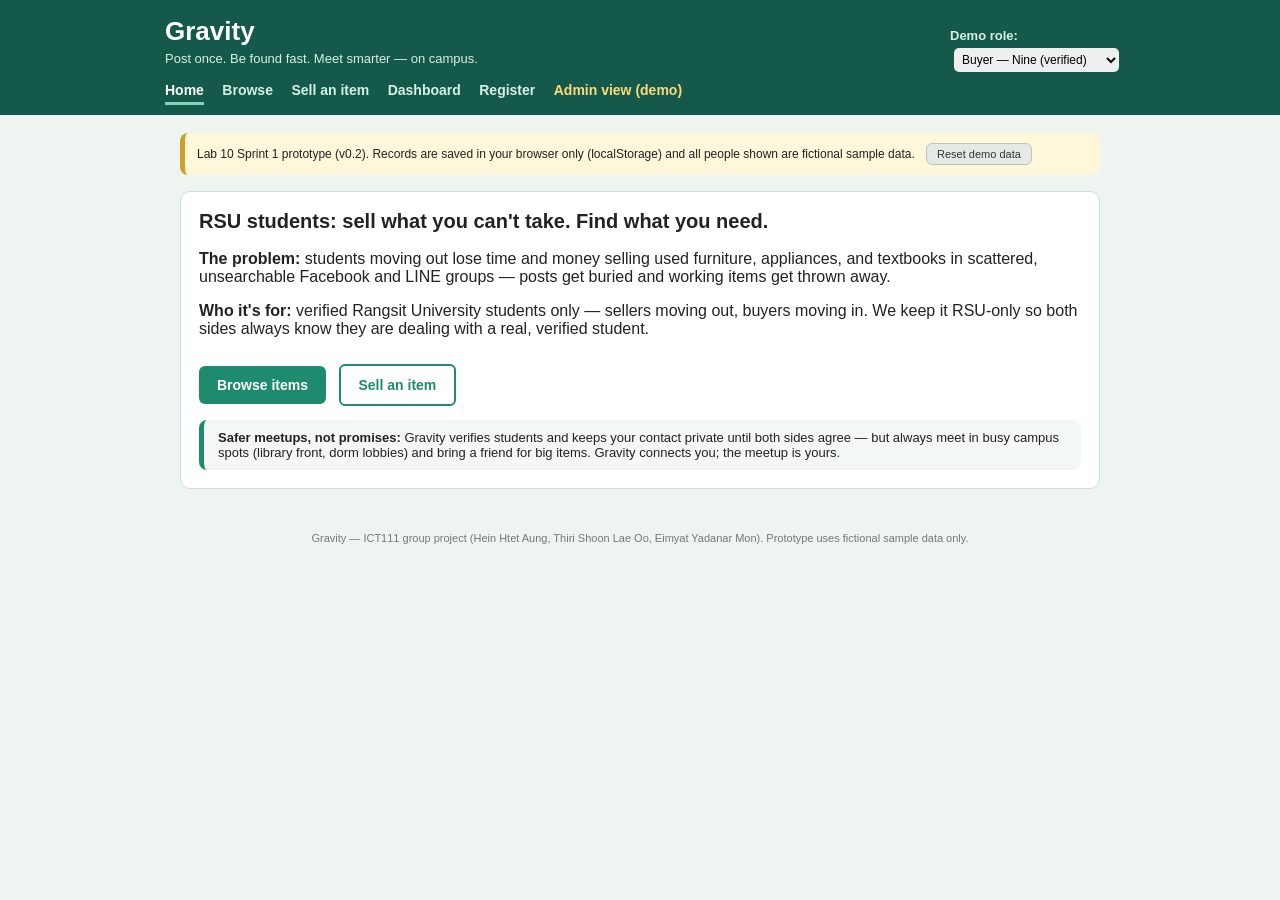
==== prototype/index.html @ 451369dd "Add files via upload" ====
<!DOCTYPE html>
<html lang="en">
<head>
<meta charset="UTF-8">
<meta name="viewport" content="width=device-width, initial-scale=1.0">
<title>Gravity — RSU Student Secondhand Marketplace (Sprint 1)</title>
<link rel="stylesheet" href="style.css">
</head>
<body>

<header class="topbar">
  <div class="topbar-inner">
    <div>
      <h1>Gravity</h1>
      <p>Post once. Be found fast. Meet smarter — on campus.</p>
    </div>
    <div class="rolebox">
      <label for="role-select">Demo role:</label>
      <select id="role-select">
        <option value="buyer">Buyer — Nine (verified)</option>
        <option value="seller">Seller — Su Su (verified)</option>
        <option value="admin">Admin (demo)</option>
      </select>
    </div>
  </div>
  <nav class="menu" id="main-nav">
    <a href="#" data-screen="home" class="active">Home</a>
    <a href="#" data-screen="browse">Browse</a>
    <a href="#" data-screen="sell">Sell an item</a>
    <a href="#" data-screen="dashboard">Dashboard</a>
    <a href="#" data-screen="register">Register</a>
    <a href="#" data-screen="admin" id="nav-admin" class="admin-link">Admin view (demo)</a>
  </nav>
</header>

<main class="page">

<div class="note">
  Lab 10 Sprint 1 prototype (v0.2). Records are saved in your browser only (localStorage) and all people shown are fictional sample data.
  <button class="gray small-btn" id="reset-btn">Reset demo data</button>
</div>

<!-- S-01 HOMEPAGE (FR-01, FR-02) -->
<section class="screen" id="screen-home">
  <div class="box">
    <h2>RSU students: sell what you can't take. Find what you need.</h2>
    <p><b>The problem:</b> students moving out lose time and money selling used furniture, appliances, and textbooks in scattered, unsearchable Facebook and LINE groups — posts get buried and working items get thrown away.</p>
    <p><b>Who it's for:</b> verified Rangsit University students only — sellers moving out, buyers moving in. We keep it RSU-only so both sides always know they are dealing with a real, verified student.</p>
    <button class="mainbtn" data-goto="browse">Browse items</button>
    <button class="mainbtn light" data-goto="sell">Sell an item</button>
    <div class="safety">
      <b>Safer meetups, not promises:</b> Gravity verifies students and keeps your contact private until both sides agree — but always meet in busy campus spots (library front, dorm lobbies) and bring a friend for big items. Gravity connects you; the meetup is yours.
    </div>
  </div>
</section>

<!-- S-03 BROWSE (FR-05, FR-06, FR-08) -->
<section class="screen hidden" id="screen-browse">
  <div class="box">
    <h2>Browse listings</h2>
    <input type="text" id="search" placeholder="Search by item name or pickup area...">
    <div class="filter-row">
      <span class="filter-label">Category:</span>
      <span id="cat-chips"></span>
    </div>
    <div class="filter-row">
      <span class="filter-label">Price (THB):</span>
      <input type="number" id="price-min" class="price-input" placeholder="min" min="0">
      <span>–</span>
      <input type="number" id="price-max" class="price-input" placeholder="max" min="0">
      <label class="chk"><input type="checkbox" id="show-sold"> show Sold items</label>
    </div>
    <p class="small">Tip: <span class="status st-reserved">Reserved</span> means a buyer already agreed with the seller — it is <b>not final</b>, but the item is on hold. It becomes <span class="status st-available">Available</span> again if the deal falls through.</p>
    <div id="cards"></div>
    <p id="empty-msg" class="small hidden">No items match your search — try clearing the filters or check back later.</p>
  </div>
</section>

<!-- S-02 SELL / CREATE LISTING (FR-03, FR-10, FR-11) -->
<section class="screen hidden" id="screen-sell">
  <div class="box">
    <h2>Create a listing</h2>
    <p class="small">Fields with * are required. Please do not put phone numbers or social accounts in the text — buyers reach you through Gravity, and your RSU email is shared only after you both agree.</p>
    <label for="f-title">Item title *</label>
    <input type="text" id="f-title" placeholder="e.g. Wooden study desk" maxlength="60">
    <label for="f-cat">Category *</label>
    <select id="f-cat">
      <option value="">— choose —</option>
    </select>
    <label for="f-price">Price (THB) *</label>
    <input type="number" id="f-price" placeholder="e.g. 800" min="1">
    <label for="f-cond">Condition *</label>
    <select id="f-cond">
      <option value="">— choose —</option>
      <option>Like new</option>
      <option>Good</option>
      <option>Fair</option>
    </select>
    <label for="f-area">Pickup area * <span class="small">(general campus zones only — never your room number)</span></label>
    <select id="f-area">
      <option value="">— choose —</option>
      <option>Dorm A lobby</option>
      <option>Dorm B lobby</option>
      <option>Building 6</option>
      <option>ICT building</option>
      <option>Library meetup point</option>
      <option>Student union</option>
      <option>Other campus zone</option>
    </select>
    <label for="f-photo">Photo <span class="small">(demo placeholder — item only, no people or room backgrounds)</span></label>
    <select id="f-photo">
      <option value="">no photo</option>
      <option value="&#128715;">furniture photo</option>
      <option value="&#129382;">appliance photo</option>
      <option value="&#128218;">book photo</option>
      <option value="&#128241;">electronics photo</option>
      <option value="&#128087;">clothing photo</option>
      <option value="&#128230;">other item photo</option>
    </select>
    <label for="f-desc">Description <span class="small">(optional, max 300 characters)</span></label>
    <textarea id="f-desc" rows="3" maxlength="300" placeholder="Condition details, size, why you're selling..."></textarea>
    <button class="mainbtn" id="post-btn">Post listing</button>
    <p id="form-msg" class="msg hidden"></p>
  </div>
</section>

<!-- S-04 DETAIL (FR-07, FR-08, FR-15) -->
<section class="screen hidden" id="screen-detail">
  <div class="box">
    <a href="#" data-goto="browse" class="backlink">&larr; Back to listings</a>
    <div class="detail-head">
      <div class="photo-box" id="d-photo"></div>
      <div>
        <h2 id="d-title"></h2>
        <p class="price"><span id="d-price"></span> THB</p>
        <p><span id="d-status" class="status"></span></p>
        <p id="d-status-note" class="small"></p>
      </div>
    </div>
    <table class="detail-table">
      <tr><th>Category</th><td id="d-cat"></td></tr>
      <tr><th>Condition</th><td id="d-cond"></td></tr>
      <tr><th>Pickup area</th><td id="d-area"></td></tr>
      <tr><th>Posted</th><td id="d-date"></td></tr>
      <tr><th>Seller</th><td><span id="d-seller"></span> <span class="check" id="d-verified"></span></td></tr>
      <tr><th>Description</th><td id="d-desc"></td></tr>
    </table>
    <p class="small">Verification = RSU email + one-time in-person student ID check (no ID stored). <i>Verification is simulated in this demo.</i> No personal contact details are shown on this page — that is by design.</p>
    <button class="mainbtn" id="contact-btn">Request contact</button>
    <div id="contact-explainer" class="explainer hidden">
      <b>What happens next?</b>
      <ol>
        <li>The seller sees your request in their Gravity account.</li>
        <li>If they accept, <b>both of you</b> see each other's RSU email — nothing else, and nobody else sees it.</li>
        <li>You email each other to agree a time at the pickup area. Meet in busy campus spots.</li>
      </ol>
    </div>
    <p id="contact-msg" class="msg hidden"></p>
  </div>
</section>

<!-- S-05 DASHBOARD (FR-12) -->
<section class="screen hidden" id="screen-dashboard">
  <div class="box">
    <h2>Marketplace dashboard</h2>
    <div class="stat-row" id="stat-cards"></div>
    <h3>Listings per category</h3>
    <table id="cat-table" class="detail-table"><tbody></tbody></table>
    <h3>Contact requests</h3>
    <p id="req-summary"></p>
  </div>
</section>

<!-- S-07 REGISTER (FR-10, FR-15) -->
<section class="screen hidden" id="screen-register">
  <div class="box">
    <h2>Register — RSU students only</h2>
    <p class="small">Why RSU-only? Every account is a real Rangsit University student, verified by RSU email plus a one-time in-person student ID check. We look at your ID once — we <b>never store</b> ID photos or numbers. This is what makes meeting a stranger from Gravity different from meeting a stranger from a Facebook group.</p>
    <label for="r-name">Display name * <span class="small">(nickname is fine)</span></label>
    <input type="text" id="r-name" placeholder="e.g. Su Su" maxlength="40">
    <label for="r-email">RSU email *</label>
    <input type="text" id="r-email" placeholder="your.name@rsu.ac.th">
    <p class="small">We collect only your display name and RSU email. Your email is shown to exactly one person — a buyer/seller you both agreed to connect with — and never appears on public pages.</p>
    <button class="mainbtn" id="register-btn">Register</button>
    <p id="register-msg" class="msg hidden"></p>
  </div>
</section>

<!-- S-06 ADMIN (FR-08, FR-09) -->
<section class="screen hidden" id="screen-admin">
  <div class="box admin-box">
    <h2>Admin view (demo)</h2>
    <p class="small">Admin-only screen, separated from all public screens. In this frontend-only prototype the admin role is simulated with the role switcher (no real authentication — stated honestly per technical-architecture.md).</p>

    <h3>Accounts pending verification</h3>
    <table class="detail-table" id="admin-users"><tbody></tbody></table>

    <h3>Contact requests</h3>
    <table class="detail-table" id="admin-requests"><tbody></tbody></table>

    <h3>Manage listings</h3>
    <table class="detail-table" id="admin-listings"><tbody></tbody></table>
    <p id="admin-msg" class="msg hidden"></p>
  </div>
</section>

</main>

<footer class="footer">
  <p>Gravity — ICT111 group project (Hein Htet Aung, Thiri Shoon Lae Oo, Eimyat Yadanar Mon). Prototype uses fictional sample data only.</p>
</footer>

<script src="script.js"></script>
</body>
</html>
---- prototype/style.css ----
/* Gravity Sprint 1 (v0.2) — continues the Lab 05 wireframe visual language */
* { box-sizing: border-box; }
body {
  font-family: Verdana, Arial, sans-serif;
  margin: 0;
  background: #eef4f0;
  color: #222;
}

/* Top bar */
.topbar { background: #14594a; color: white; padding: 16px 20px 10px; }
.topbar-inner { display: flex; justify-content: space-between; align-items: flex-start; flex-wrap: wrap; gap: 10px; max-width: 950px; margin: 0 auto; }
.topbar h1 { margin: 0; font-size: 26px; }
.topbar p { margin: 4px 0 8px; font-size: 13px; color: #d6f0e5; }
.rolebox { font-size: 12px; color: #d6f0e5; }
.rolebox select { font-size: 12px; padding: 4px; border-radius: 5px; border: none; margin-left: 4px; }
.menu { max-width: 950px; margin: 4px auto 0; }
.menu a { color: #d6f0e5; margin-right: 14px; text-decoration: none; font-weight: bold; font-size: 14px; display: inline-block; padding: 4px 0; }
.menu a:hover { color: white; text-decoration: underline; }
.menu a.active { color: white; border-bottom: 3px solid #7fd6b8; }
.menu a.admin-link { color: #ffd97a; }

/* Layout */
.page { max-width: 950px; margin: 18px auto; padding: 0 15px; }
.screen.hidden, .hidden { display: none; }
.box { background: white; border: 1px solid #cfe0d6; border-radius: 10px; padding: 18px; margin-bottom: 18px; }
.admin-box { border: 2px dashed #c9a227; background: #fffdf4; }
.note { background: #fff7d9; border-left: 5px solid #c9a227; padding: 10px 12px; border-radius: 8px; font-size: 12px; margin-bottom: 16px; }
.footer { text-align: center; font-size: 11px; color: #777; padding: 14px; }

/* Text */
h2 { margin-top: 0; font-size: 20px; }
h3 { font-size: 15px; margin: 18px 0 8px; }
.small { font-size: 12px; color: #666; }
.check { color: #1a7a4e; font-weight: bold; font-size: 12px; }
.price { font-size: 20px; font-weight: bold; color: #14594a; margin: 4px 0; }
.backlink { font-size: 13px; color: #14594a; text-decoration: none; font-weight: bold; }

/* Buttons */
button { font-family: inherit; cursor: pointer; }
.mainbtn { background: #1e8a6e; color: white; border: none; padding: 11px 18px; border-radius: 6px; font-weight: bold; font-size: 14px; margin: 10px 8px 0 0; }
.mainbtn:hover { background: #14594a; }
.mainbtn:disabled { background: #9db8ab; cursor: default; }
.mainbtn.light { background: white; color: #1e8a6e; border: 2px solid #1e8a6e; }
.gray, .small-btn { background: #e4ebe7; color: #333; border: 1px solid #b8c8bf; border-radius: 6px; }
.small-btn { padding: 4px 10px; font-size: 11px; margin-left: 8px; }
.row-btn { font-size: 11px; padding: 4px 8px; border-radius: 5px; border: 1px solid #b8c8bf; background: #f4f8f5; margin: 2px 3px 2px 0; }
.row-btn.danger { border-color: #c0392b; color: #c0392b; }

/* Forms */
label { display: block; font-weight: bold; font-size: 13px; margin-top: 12px; }
input, select, textarea { width: 100%; padding: 9px; margin-top: 5px; border: 1px solid #9db8ab; border-radius: 6px; font-family: inherit; font-size: 14px; }
.price-input { width: 90px; display: inline-block; margin: 0 4px; }
.chk { font-size: 12px; font-weight: normal; margin-left: 14px; display: inline; }
.chk input { width: auto; }

/* Filters */
.filter-row { margin: 10px 0; font-size: 13px; display: flex; align-items: center; flex-wrap: wrap; gap: 4px; }
.filter-label { font-weight: bold; margin-right: 6px; }
.cat { display: inline-block; border: 1px solid #9db8ab; border-radius: 20px; padding: 4px 12px; font-size: 12px; margin: 2px 4px 2px 0; cursor: pointer; background: white; }
.cat.selected { background: #1e8a6e; color: white; border-color: #1e8a6e; }

/* Cards */
#cards { display: grid; grid-template-columns: repeat(auto-fill, minmax(260px, 1fr)); gap: 12px; margin-top: 12px; }
.card { border: 1px solid #cfe0d6; border-radius: 10px; padding: 12px; cursor: pointer; background: #fbfdfc; display: flex; gap: 10px; }
.card:hover { border-color: #1e8a6e; background: #f2faf6; }
.card.dim { opacity: 0.6; }
.card-photo { font-size: 30px; width: 48px; height: 48px; display: flex; align-items: center; justify-content: center; background: #eef4f0; border-radius: 8px; flex-shrink: 0; }
.card h4 { margin: 0 0 4px; font-size: 14px; }
.card p { margin: 2px 0; font-size: 12px; color: #555; }

/* Status pills */
.status { font-size: 11px; font-weight: bold; padding: 3px 10px; border-radius: 20px; white-space: nowrap; }
.st-available { background: #d9f2e4; color: #1a7a4e; }
.st-reserved { background: #ffe9c7; color: #a8690a; }
.st-sold { background: #e4e4e4; color: #666; }
.st-removed { background: #fbdcd7; color: #a03024; }

/* Messages */
.msg { padding: 10px; border-radius: 6px; font-size: 13px; margin-top: 12px; }
.msg.ok { background: #d9f2e4; color: #14594a; }
.msg.err { background: #fbdcd7; color: #a03024; }
.explainer { background: #e8f2fb; border-left: 5px solid #3a7ca5; border-radius: 8px; padding: 10px 14px; font-size: 13px; margin-top: 12px; }
.explainer ol { margin: 6px 0 2px; padding-left: 20px; }
.safety { background: #f4f8f5; border-left: 5px solid #1e8a6e; border-radius: 8px; padding: 10px 14px; font-size: 13px; margin-top: 14px; }

/* Detail */
.detail-head { display: flex; gap: 16px; align-items: flex-start; margin-bottom: 10px; }
.photo-box { font-size: 54px; width: 110px; height: 110px; display: flex; align-items: center; justify-content: center; background: #eef4f0; border-radius: 12px; flex-shrink: 0; }
.detail-table { width: 100%; border-collapse: collapse; font-size: 13px; }
.detail-table th, .detail-table td { border-bottom: 1px solid #e0e8e3; padding: 8px 6px; text-align: left; vertical-align: top; }
.detail-table th { color: #14594a; width: 130px; }

/* Dashboard */
.stat-row { display: grid; grid-template-columns: repeat(auto-fit, minmax(130px, 1fr)); gap: 10px; }
.stat { background: #f4f8f5; border: 1px solid #cfe0d6; border-radius: 10px; padding: 12px; text-align: center; }
.stat b { display: block; font-size: 24px; color: #14594a; }
.stat span { font-size: 11px; color: #666; }

/* Mobile (FR-14 / NFR-01) */
@media (max-width: 600px) {
  .topbar-inner { flex-direction: column; }
  .menu a { margin-right: 10px; font-size: 13px; }
  .detail-head { flex-direction: column; }
  #cards { grid-template-columns: 1fr; }
  .detail-table th { width: 100px; }
}
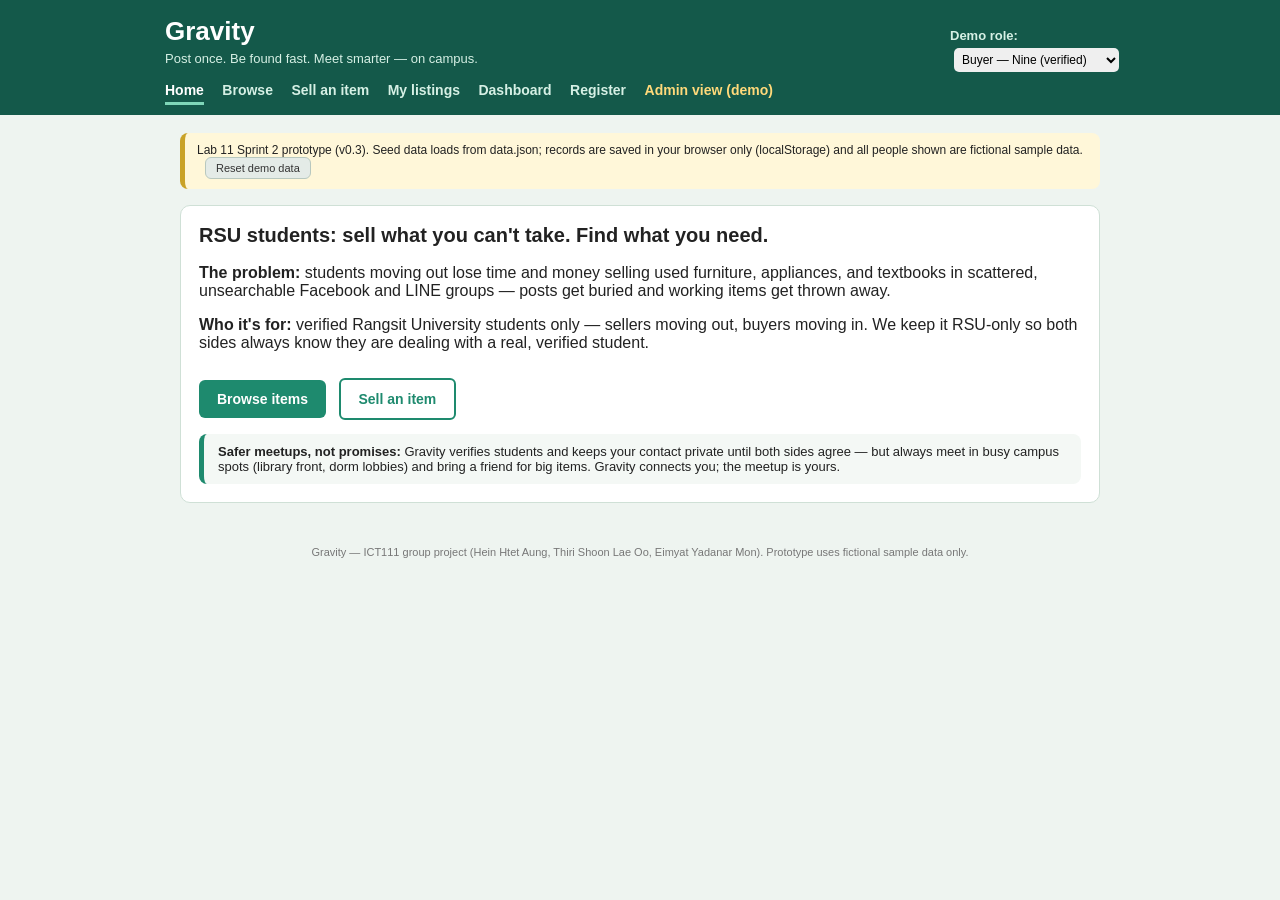
==== commit e4bc8765: "Add files via upload" ====
--- a/prototype/index.html
+++ b/prototype/index.html
@@ -3,7 +3,7 @@
 <head>
 <meta charset="UTF-8">
 <meta name="viewport" content="width=device-width, initial-scale=1.0">
-<title>Gravity — RSU Student Secondhand Marketplace (Sprint 1)</title>
+<title>Gravity — RSU Student Secondhand Marketplace (Sprint 2)</title>
 <link rel="stylesheet" href="style.css">
 </head>
 <body>
@@ -27,6 +27,7 @@
     <a href="#" data-screen="home" class="active">Home</a>
     <a href="#" data-screen="browse">Browse</a>
     <a href="#" data-screen="sell">Sell an item</a>
+    <a href="#" data-screen="mylistings" id="nav-mylistings">My listings</a>
     <a href="#" data-screen="dashboard">Dashboard</a>
     <a href="#" data-screen="register">Register</a>
     <a href="#" data-screen="admin" id="nav-admin" class="admin-link">Admin view (demo)</a>
@@ -36,7 +37,7 @@
 <main class="page">
 
 <div class="note">
-  Lab 10 Sprint 1 prototype (v0.2). Records are saved in your browser only (localStorage) and all people shown are fictional sample data.
+  Lab 11 Sprint 2 prototype (v0.3). Seed data loads from data.json; records are saved in your browser only (localStorage) and all people shown are fictional sample data.
   <button class="gray small-btn" id="reset-btn">Reset demo data</button>
 </div>
 
@@ -69,6 +70,14 @@
       <span>–</span>
       <input type="number" id="price-max" class="price-input" placeholder="max" min="0">
       <label class="chk"><input type="checkbox" id="show-sold"> show Sold items</label>
+    </div>
+    <div class="filter-row">
+      <span class="filter-label">Sort:</span>
+      <select id="sort-select" class="sort-select">
+        <option value="new">Newest first</option>
+        <option value="priceAsc">Price: low → high</option>
+        <option value="priceDesc">Price: high → low</option>
+      </select>
     </div>
     <p class="small">Tip: <span class="status st-reserved">Reserved</span> means a buyer already agreed with the seller — it is <b>not final</b>, but the item is on hold. It becomes <span class="status st-available">Available</span> again if the deal falls through.</p>
     <div id="cards"></div>
@@ -159,15 +168,38 @@
   </div>
 </section>
 
-<!-- S-05 DASHBOARD (FR-12) -->
+<!-- S-08 MY LISTINGS (FR-02, FR-08 — Sprint 2: seller self-service, US-07) -->
+<section class="screen hidden" id="screen-mylistings">
+  <div class="box">
+    <h2>My listings</h2>
+    <p class="small" id="mylistings-intro"></p>
+    <h3>Items I am selling</h3>
+    <table class="detail-table" id="my-listings-table"><tbody></tbody></table>
+    <h3>Contact requests for my items</h3>
+    <p class="small">Accepting shares your RSU email with that buyer only — and shows you theirs. Nothing is shared on Decline.</p>
+    <table class="detail-table" id="my-requests-table"><tbody></tbody></table>
+    <h3>My sent requests (as buyer)</h3>
+    <table class="detail-table" id="my-sent-table"><tbody></tbody></table>
+    <p id="my-msg" class="msg hidden"></p>
+  </div>
+</section>
+
+<!-- S-05 DASHBOARD + PRODUCT METRICS (FR-12 — Sprint 2: PM-01..PM-08) -->
 <section class="screen hidden" id="screen-dashboard">
   <div class="box">
     <h2>Marketplace dashboard</h2>
     <div class="stat-row" id="stat-cards"></div>
     <h3>Listings per category</h3>
-    <table id="cat-table" class="detail-table"><tbody></tbody></table>
-    <h3>Contact requests</h3>
-    <p id="req-summary"></p>
+    <div id="cat-chart" class="chart"></div>
+    <h3>Status overview</h3>
+    <div id="status-chart" class="chart"></div>
+  </div>
+  <div class="box">
+    <h2>Startup / product metrics <span class="small">(PM-01–PM-08, /docs/startup-metrics.md)</span></h2>
+    <div class="stat-row" id="metric-cards"></div>
+    <h3>Validation metrics (Lab 08, 5 testers)</h3>
+    <div class="stat-row" id="validation-cards"></div>
+    <p class="small">Validation numbers come from /data/validation-results.csv (Lab 08); they are fixed evidence, not live prototype data. All other metrics are computed live from the records in this browser.</p>
   </div>
 </section>
 
--- a/prototype/style.css
+++ b/prototype/style.css
@@ -1,4 +1,4 @@
-/* Gravity Sprint 1 (v0.2) — continues the Lab 05 wireframe visual language */
+/* Gravity Sprint 2 (v0.3) — continues the Lab 05 wireframe visual language */
 * { box-sizing: border-box; }
 body {
   font-family: Verdana, Arial, sans-serif;
@@ -91,6 +91,17 @@
 .detail-table th, .detail-table td { border-bottom: 1px solid #e0e8e3; padding: 8px 6px; text-align: left; vertical-align: top; }
 .detail-table th { color: #14594a; width: 130px; }
 
+/* Sort */
+.sort-select { width: auto; display: inline-block; padding: 6px 9px; font-size: 13px; }
+
+/* Bar charts (Sprint 2, FR-12) */
+.chart { margin: 8px 0 4px; }
+.chart-row { display: flex; align-items: center; gap: 8px; margin: 5px 0; font-size: 12px; }
+.chart-label { width: 90px; flex-shrink: 0; text-align: right; color: #444; }
+.chart-track { flex: 1; background: #eef4f0; border-radius: 5px; height: 18px; overflow: hidden; }
+.chart-bar { background: #1e8a6e; height: 100%; border-radius: 5px; min-width: 2px; transition: width 0.3s; }
+.chart-value { width: 24px; font-weight: bold; color: #14594a; }
+
 /* Dashboard */
 .stat-row { display: grid; grid-template-columns: repeat(auto-fit, minmax(130px, 1fr)); gap: 10px; }
 .stat { background: #f4f8f5; border: 1px solid #cfe0d6; border-radius: 10px; padding: 12px; text-align: center; }
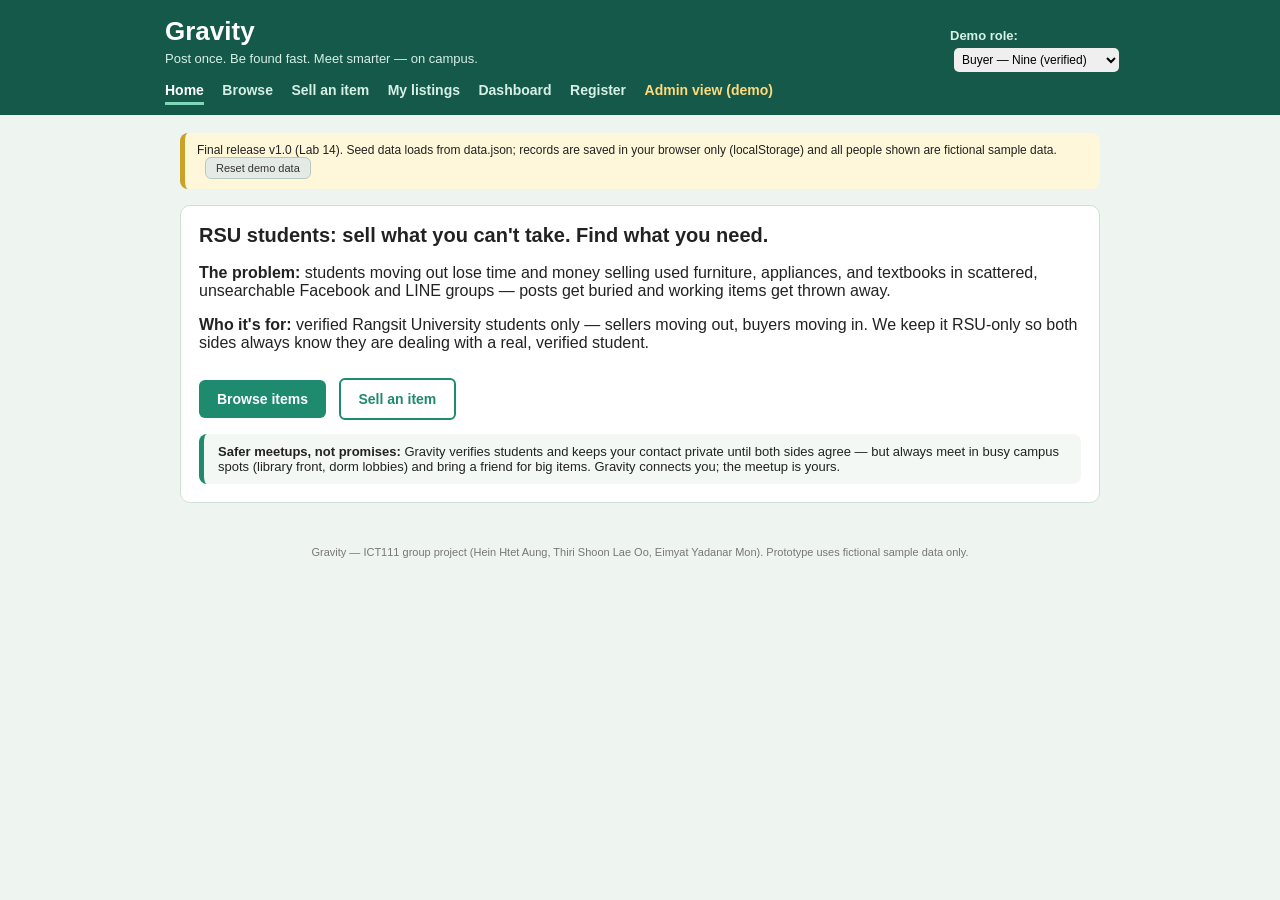
==== commit ee86cfbe: "Update title and notes for final release v1.0" ====
--- a/prototype/index.html
+++ b/prototype/index.html
@@ -3,7 +3,7 @@
 <head>
 <meta charset="UTF-8">
 <meta name="viewport" content="width=device-width, initial-scale=1.0">
-<title>Gravity — RSU Student Secondhand Marketplace (Sprint 2)</title>
+<title>Gravity — RSU Student Secondhand Marketplace (Final v1.0)</title>
 <link rel="stylesheet" href="style.css">
 </head>
 <body>
@@ -37,7 +37,7 @@
 <main class="page">
 
 <div class="note">
-  Lab 11 Sprint 2 prototype (v0.3). Seed data loads from data.json; records are saved in your browser only (localStorage) and all people shown are fictional sample data.
+  Final release v1.0 (Lab 14). Seed data loads from data.json; records are saved in your browser only (localStorage) and all people shown are fictional sample data.
   <button class="gray small-btn" id="reset-btn">Reset demo data</button>
 </div>
 
@@ -146,6 +146,7 @@
         <p id="d-status-note" class="small"></p>
       </div>
     </div>
+    <p class="trust-line">&#10003; This seller was verified in person by the Gravity team &mdash; RSU email checked, student ID seen once, never stored.</p>
     <table class="detail-table">
       <tr><th>Category</th><td id="d-cat"></td></tr>
       <tr><th>Condition</th><td id="d-cond"></td></tr>
@@ -173,11 +174,11 @@
   <div class="box">
     <h2>My listings</h2>
     <p class="small" id="mylistings-intro"></p>
+    <h3>Contact requests for my items <span id="req-badge" class="status st-reserved hidden"></span></h3>
+    <p class="small">Accepting shares your RSU email with that buyer only — and shows you theirs. Nothing is shared on Decline.</p>
+    <table class="detail-table" id="my-requests-table"><tbody></tbody></table>
     <h3>Items I am selling</h3>
     <table class="detail-table" id="my-listings-table"><tbody></tbody></table>
-    <h3>Contact requests for my items</h3>
-    <p class="small">Accepting shares your RSU email with that buyer only — and shows you theirs. Nothing is shared on Decline.</p>
-    <table class="detail-table" id="my-requests-table"><tbody></tbody></table>
     <h3>My sent requests (as buyer)</h3>
     <table class="detail-table" id="my-sent-table"><tbody></tbody></table>
     <p id="my-msg" class="msg hidden"></p>
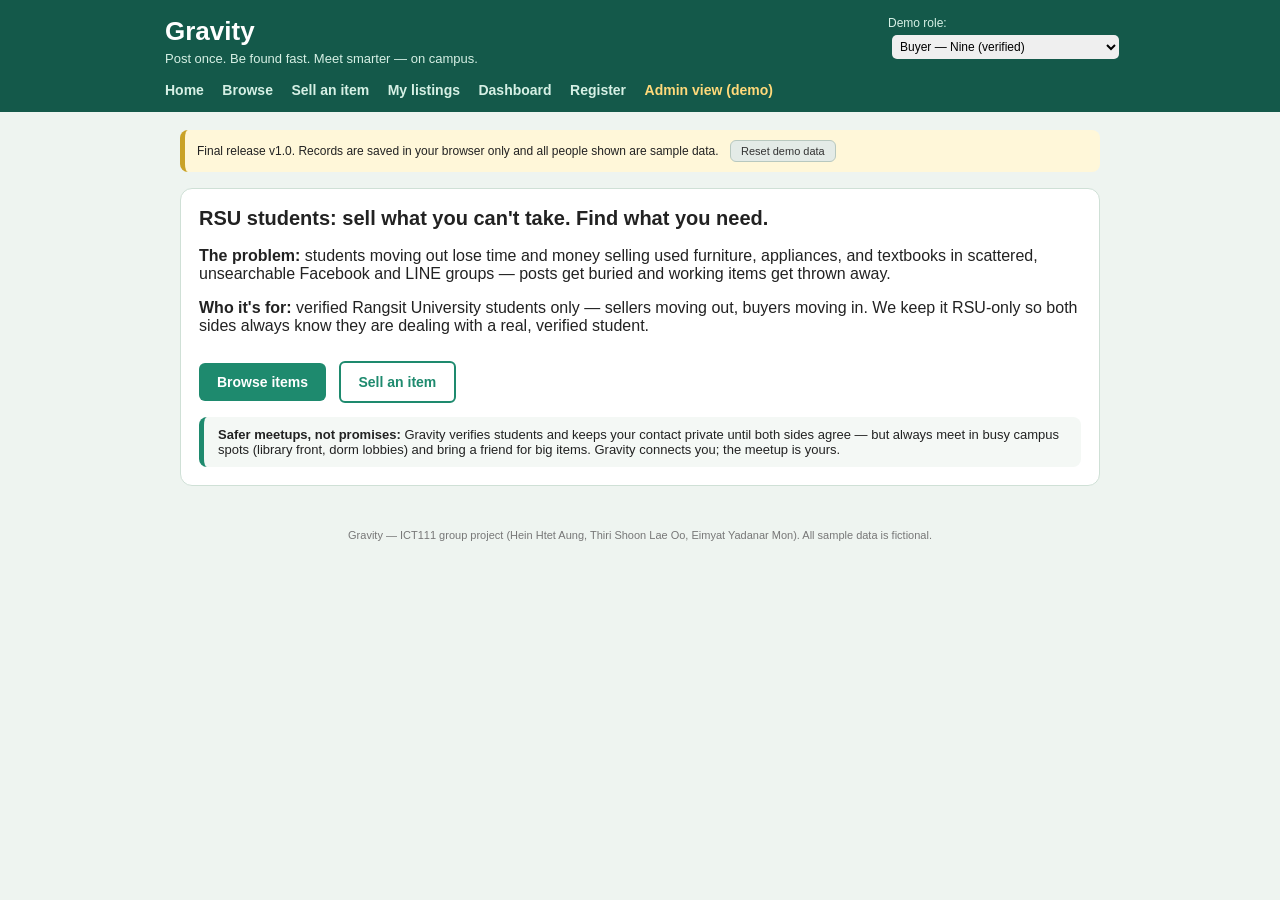
==== commit 233c51af: "Update index.html" ====
--- a/prototype/index.html
+++ b/prototype/index.html
@@ -3,109 +3,104 @@
 <head>
 <meta charset="UTF-8">
 <meta name="viewport" content="width=device-width, initial-scale=1.0">
-<title>Gravity — RSU Student Secondhand Marketplace (Final v1.0)</title>
+<title>Gravity — RSU Student Secondhand Marketplace</title>
 <link rel="stylesheet" href="style.css">
 </head>
 <body>
 
-<header class="topbar">
+<div class="topbar">
   <div class="topbar-inner">
     <div>
       <h1>Gravity</h1>
       <p>Post once. Be found fast. Meet smarter — on campus.</p>
     </div>
     <div class="rolebox">
-      <label for="role-select">Demo role:</label>
-      <select id="role-select">
+      Demo role:
+      <select id="role-select" onchange="changeRole()">
         <option value="buyer">Buyer — Nine (verified)</option>
         <option value="seller">Seller — Su Su (verified)</option>
         <option value="admin">Admin (demo)</option>
       </select>
     </div>
   </div>
-  <nav class="menu" id="main-nav">
-    <a href="#" data-screen="home" class="active">Home</a>
-    <a href="#" data-screen="browse">Browse</a>
-    <a href="#" data-screen="sell">Sell an item</a>
-    <a href="#" data-screen="mylistings" id="nav-mylistings">My listings</a>
-    <a href="#" data-screen="dashboard">Dashboard</a>
-    <a href="#" data-screen="register">Register</a>
-    <a href="#" data-screen="admin" id="nav-admin" class="admin-link">Admin view (demo)</a>
-  </nav>
-</header>
-
-<main class="page">
+  <div class="menu">
+    <a href="#" id="link-home" onclick="showScreen('home'); return false;">Home</a>
+    <a href="#" id="link-browse" onclick="showScreen('browse'); return false;">Browse</a>
+    <a href="#" id="link-sell" onclick="showScreen('sell'); return false;">Sell an item</a>
+    <a href="#" id="link-mylistings" onclick="showScreen('mylistings'); return false;">My listings</a>
+    <a href="#" id="link-dashboard" onclick="showScreen('dashboard'); return false;">Dashboard</a>
+    <a href="#" id="link-register" onclick="showScreen('register'); return false;">Register</a>
+    <a href="#" id="link-admin" class="admin-link" onclick="showScreen('admin'); return false;">Admin view (demo)</a>
+  </div>
+</div>
+
+<div class="page">
 
 <div class="note">
-  Final release v1.0 (Lab 14). Seed data loads from data.json; records are saved in your browser only (localStorage) and all people shown are fictional sample data.
-  <button class="gray small-btn" id="reset-btn">Reset demo data</button>
-</div>
-
-<!-- S-01 HOMEPAGE (FR-01, FR-02) -->
-<section class="screen" id="screen-home">
+  Final release v1.0. Records are saved in your browser only and all people shown are sample data.
+  <button class="small-btn" onclick="resetData()">Reset demo data</button>
+</div>
+
+<div class="screen" id="screen-home">
   <div class="box">
     <h2>RSU students: sell what you can't take. Find what you need.</h2>
     <p><b>The problem:</b> students moving out lose time and money selling used furniture, appliances, and textbooks in scattered, unsearchable Facebook and LINE groups — posts get buried and working items get thrown away.</p>
     <p><b>Who it's for:</b> verified Rangsit University students only — sellers moving out, buyers moving in. We keep it RSU-only so both sides always know they are dealing with a real, verified student.</p>
-    <button class="mainbtn" data-goto="browse">Browse items</button>
-    <button class="mainbtn light" data-goto="sell">Sell an item</button>
+    <button class="mainbtn" onclick="showScreen('browse')">Browse items</button>
+    <button class="mainbtn light" onclick="showScreen('sell')">Sell an item</button>
     <div class="safety">
       <b>Safer meetups, not promises:</b> Gravity verifies students and keeps your contact private until both sides agree — but always meet in busy campus spots (library front, dorm lobbies) and bring a friend for big items. Gravity connects you; the meetup is yours.
     </div>
   </div>
-</section>
-
-<!-- S-03 BROWSE (FR-05, FR-06, FR-08) -->
-<section class="screen hidden" id="screen-browse">
+</div>
+
+<div class="screen hidden" id="screen-browse">
   <div class="box">
     <h2>Browse listings</h2>
-    <input type="text" id="search" placeholder="Search by item name or pickup area...">
+    <input type="text" id="search" placeholder="Search by item name or pickup area..." oninput="renderList()">
     <div class="filter-row">
-      <span class="filter-label">Category:</span>
+      <b>Category:</b>
       <span id="cat-chips"></span>
     </div>
     <div class="filter-row">
-      <span class="filter-label">Price (THB):</span>
-      <input type="number" id="price-min" class="price-input" placeholder="min" min="0">
+      <b>Price (THB):</b>
+      <input type="number" id="price-min" class="price-input" placeholder="min" oninput="renderList()">
       <span>–</span>
-      <input type="number" id="price-max" class="price-input" placeholder="max" min="0">
-      <label class="chk"><input type="checkbox" id="show-sold"> show Sold items</label>
+      <input type="number" id="price-max" class="price-input" placeholder="max" oninput="renderList()">
+      <label class="chk"><input type="checkbox" id="show-sold" onchange="renderList()"> show Sold items</label>
     </div>
     <div class="filter-row">
-      <span class="filter-label">Sort:</span>
-      <select id="sort-select" class="sort-select">
+      <b>Sort:</b>
+      <select id="sort-select" class="sort-select" onchange="renderList()">
         <option value="new">Newest first</option>
-        <option value="priceAsc">Price: low → high</option>
-        <option value="priceDesc">Price: high → low</option>
+        <option value="low">Price: low to high</option>
+        <option value="high">Price: high to low</option>
       </select>
     </div>
-    <p class="small">Tip: <span class="status st-reserved">Reserved</span> means a buyer already agreed with the seller — it is <b>not final</b>, but the item is on hold. It becomes <span class="status st-available">Available</span> again if the deal falls through.</p>
+    <p class="small">Tip: <span class="status st-reserved">Reserved</span> means a buyer already agreed with the seller. It is not final — the item becomes <span class="status st-available">Available</span> again if the deal falls through.</p>
     <div id="cards"></div>
-    <p id="empty-msg" class="small hidden">No items match your search — try clearing the filters or check back later.</p>
-  </div>
-</section>
-
-<!-- S-02 SELL / CREATE LISTING (FR-03, FR-10, FR-11) -->
-<section class="screen hidden" id="screen-sell">
+    <p id="empty-msg" class="small hidden">No items match your search — try clearing the filters.</p>
+  </div>
+</div>
+
+<div class="screen hidden" id="screen-sell">
   <div class="box">
     <h2>Create a listing</h2>
     <p class="small">Fields with * are required. Please do not put phone numbers or social accounts in the text — buyers reach you through Gravity, and your RSU email is shared only after you both agree.</p>
-    <label for="f-title">Item title *</label>
-    <input type="text" id="f-title" placeholder="e.g. Wooden study desk" maxlength="60">
-    <label for="f-cat">Category *</label>
-    <select id="f-cat">
-      <option value="">— choose —</option>
-    </select>
-    <label for="f-price">Price (THB) *</label>
-    <input type="number" id="f-price" placeholder="e.g. 800" min="1">
-    <label for="f-cond">Condition *</label>
+    <label>Item title *</label>
+    <input type="text" id="f-title" maxlength="60" placeholder="e.g. Wooden study desk">
+    <label>Category *</label>
+    <select id="f-cat"><option value="">— choose —</option></select>
+    <label>Price (THB) *</label>
+    <input type="number" id="f-price" placeholder="e.g. 800">
+    <label>Condition *</label>
     <select id="f-cond">
       <option value="">— choose —</option>
       <option>Like new</option>
       <option>Good</option>
       <option>Fair</option>
     </select>
-    <label for="f-area">Pickup area * <span class="small">(general campus zones only — never your room number)</span></label>
+    <label>Pickup area * <span class="small">(general campus zones only — never your room number)</span></label>
     <select id="f-area">
       <option value="">— choose —</option>
       <option>Dorm A lobby</option>
@@ -116,7 +111,7 @@
       <option>Student union</option>
       <option>Other campus zone</option>
     </select>
-    <label for="f-photo">Photo <span class="small">(demo placeholder — item only, no people or room backgrounds)</span></label>
+    <label>Photo <span class="small">(item only, no people or room backgrounds)</span></label>
     <select id="f-photo">
       <option value="">no photo</option>
       <option value="&#128715;">furniture photo</option>
@@ -126,17 +121,31 @@
       <option value="&#128087;">clothing photo</option>
       <option value="&#128230;">other item photo</option>
     </select>
-    <label for="f-desc">Description <span class="small">(optional, max 300 characters)</span></label>
-    <textarea id="f-desc" rows="3" maxlength="300" placeholder="Condition details, size, why you're selling..."></textarea>
-    <button class="mainbtn" id="post-btn">Post listing</button>
+    <label>Description <span class="small">(optional, max 300 characters)</span></label>
+    <textarea id="f-desc" rows="3" maxlength="300"></textarea>
+    <button class="mainbtn" onclick="postListing()">Post listing</button>
     <p id="form-msg" class="msg hidden"></p>
   </div>
-</section>
-
-<!-- S-04 DETAIL (FR-07, FR-08, FR-15) -->
-<section class="screen hidden" id="screen-detail">
-  <div class="box">
-    <a href="#" data-goto="browse" class="backlink">&larr; Back to listings</a>
+</div>
+
+<div class="screen hidden" id="screen-mylistings">
+  <div class="box">
+    <h2>My listings</h2>
+    <p class="small" id="mylistings-intro"></p>
+    <h3>Contact requests for my items <span id="req-badge" class="status st-reserved hidden"></span></h3>
+    <p class="small">Accepting shares your RSU email with that buyer only — and shows you theirs. Nothing is shared on Decline.</p>
+    <table class="detail-table" id="my-requests-table"></table>
+    <h3>Items I am selling</h3>
+    <table class="detail-table" id="my-listings-table"></table>
+    <h3>My sent requests (as buyer)</h3>
+    <table class="detail-table" id="my-sent-table"></table>
+    <p id="my-msg" class="msg hidden"></p>
+  </div>
+</div>
+
+<div class="screen hidden" id="screen-detail">
+  <div class="box">
+    <a href="#" onclick="showScreen('browse'); return false;">&larr; Back to listings</a>
     <div class="detail-head">
       <div class="photo-box" id="d-photo"></div>
       <div>
@@ -146,7 +155,7 @@
         <p id="d-status-note" class="small"></p>
       </div>
     </div>
-    <p class="trust-line">&#10003; This seller was verified in person by the Gravity team &mdash; RSU email checked, student ID seen once, never stored.</p>
+    <p class="trust-line">&#10003; This seller was verified in person by the Gravity team — RSU email checked, student ID seen once, never stored.</p>
     <table class="detail-table">
       <tr><th>Category</th><td id="d-cat"></td></tr>
       <tr><th>Condition</th><td id="d-cond"></td></tr>
@@ -155,38 +164,21 @@
       <tr><th>Seller</th><td><span id="d-seller"></span> <span class="check" id="d-verified"></span></td></tr>
       <tr><th>Description</th><td id="d-desc"></td></tr>
     </table>
-    <p class="small">Verification = RSU email + one-time in-person student ID check (no ID stored). <i>Verification is simulated in this demo.</i> No personal contact details are shown on this page — that is by design.</p>
-    <button class="mainbtn" id="contact-btn">Request contact</button>
+    <p class="small">Verification is simulated in this demo. No personal contact details are shown on this page — that is by design.</p>
+    <button class="mainbtn" id="contact-btn" onclick="requestContact()">Request contact</button>
     <div id="contact-explainer" class="explainer hidden">
       <b>What happens next?</b>
       <ol>
         <li>The seller sees your request in their Gravity account.</li>
-        <li>If they accept, <b>both of you</b> see each other's RSU email — nothing else, and nobody else sees it.</li>
+        <li>If they accept, both of you see each other's RSU email — nothing else, and nobody else sees it.</li>
         <li>You email each other to agree a time at the pickup area. Meet in busy campus spots.</li>
       </ol>
     </div>
     <p id="contact-msg" class="msg hidden"></p>
   </div>
-</section>
-
-<!-- S-08 MY LISTINGS (FR-02, FR-08 — Sprint 2: seller self-service, US-07) -->
-<section class="screen hidden" id="screen-mylistings">
-  <div class="box">
-    <h2>My listings</h2>
-    <p class="small" id="mylistings-intro"></p>
-    <h3>Contact requests for my items <span id="req-badge" class="status st-reserved hidden"></span></h3>
-    <p class="small">Accepting shares your RSU email with that buyer only — and shows you theirs. Nothing is shared on Decline.</p>
-    <table class="detail-table" id="my-requests-table"><tbody></tbody></table>
-    <h3>Items I am selling</h3>
-    <table class="detail-table" id="my-listings-table"><tbody></tbody></table>
-    <h3>My sent requests (as buyer)</h3>
-    <table class="detail-table" id="my-sent-table"><tbody></tbody></table>
-    <p id="my-msg" class="msg hidden"></p>
-  </div>
-</section>
-
-<!-- S-05 DASHBOARD + PRODUCT METRICS (FR-12 — Sprint 2: PM-01..PM-08) -->
-<section class="screen hidden" id="screen-dashboard">
+</div>
+
+<div class="screen hidden" id="screen-dashboard">
   <div class="box">
     <h2>Marketplace dashboard</h2>
     <div class="stat-row" id="stat-cards"></div>
@@ -196,52 +188,47 @@
     <div id="status-chart" class="chart"></div>
   </div>
   <div class="box">
-    <h2>Startup / product metrics <span class="small">(PM-01–PM-08, /docs/startup-metrics.md)</span></h2>
+    <h2>Startup / product metrics</h2>
     <div class="stat-row" id="metric-cards"></div>
-    <h3>Validation metrics (Lab 08, 5 testers)</h3>
+    <h3>Validation metrics (user testing)</h3>
     <div class="stat-row" id="validation-cards"></div>
-    <p class="small">Validation numbers come from /data/validation-results.csv (Lab 08); they are fixed evidence, not live prototype data. All other metrics are computed live from the records in this browser.</p>
-  </div>
-</section>
-
-<!-- S-07 REGISTER (FR-10, FR-15) -->
-<section class="screen hidden" id="screen-register">
+    <p class="small">Validation numbers come from our Lab 08 and Lab 13 user testing. All other metrics are calculated from the records in this browser.</p>
+  </div>
+</div>
+
+<div class="screen hidden" id="screen-register">
   <div class="box">
     <h2>Register — RSU students only</h2>
-    <p class="small">Why RSU-only? Every account is a real Rangsit University student, verified by RSU email plus a one-time in-person student ID check. We look at your ID once — we <b>never store</b> ID photos or numbers. This is what makes meeting a stranger from Gravity different from meeting a stranger from a Facebook group.</p>
-    <label for="r-name">Display name * <span class="small">(nickname is fine)</span></label>
-    <input type="text" id="r-name" placeholder="e.g. Su Su" maxlength="40">
-    <label for="r-email">RSU email *</label>
+    <p class="small">Every account is a real Rangsit University student, verified by RSU email plus a one-time in-person student ID check. We look at your ID once — we never store ID photos or numbers.</p>
+    <label>Display name * <span class="small">(nickname is fine)</span></label>
+    <input type="text" id="r-name" maxlength="40" placeholder="e.g. Su Su">
+    <label>RSU email *</label>
     <input type="text" id="r-email" placeholder="your.name@rsu.ac.th">
-    <p class="small">We collect only your display name and RSU email. Your email is shown to exactly one person — a buyer/seller you both agreed to connect with — and never appears on public pages.</p>
-    <button class="mainbtn" id="register-btn">Register</button>
+    <p class="small">We collect only your display name and RSU email. Your email is shown to exactly one person — a buyer or seller you both agreed to connect with — and never appears on public pages.</p>
+    <button class="mainbtn" onclick="register()">Register</button>
     <p id="register-msg" class="msg hidden"></p>
   </div>
-</section>
-
-<!-- S-06 ADMIN (FR-08, FR-09) -->
-<section class="screen hidden" id="screen-admin">
+</div>
+
+<div class="screen hidden" id="screen-admin">
   <div class="box admin-box">
     <h2>Admin view (demo)</h2>
-    <p class="small">Admin-only screen, separated from all public screens. In this frontend-only prototype the admin role is simulated with the role switcher (no real authentication — stated honestly per technical-architecture.md).</p>
-
+    <p class="small">Admin-only screen, separated from all public screens. The admin role is simulated with the role switcher because this prototype has no server.</p>
     <h3>Accounts pending verification</h3>
-    <table class="detail-table" id="admin-users"><tbody></tbody></table>
-
-    <h3>Contact requests</h3>
-    <table class="detail-table" id="admin-requests"><tbody></tbody></table>
-
+    <table class="detail-table" id="admin-users"></table>
+    <h3>All contact requests</h3>
+    <table class="detail-table" id="admin-requests"></table>
     <h3>Manage listings</h3>
-    <table class="detail-table" id="admin-listings"><tbody></tbody></table>
+    <table class="detail-table" id="admin-listings"></table>
     <p id="admin-msg" class="msg hidden"></p>
   </div>
-</section>
-
-</main>
-
-<footer class="footer">
-  <p>Gravity — ICT111 group project (Hein Htet Aung, Thiri Shoon Lae Oo, Eimyat Yadanar Mon). Prototype uses fictional sample data only.</p>
-</footer>
+</div>
+
+</div>
+
+<div class="footer">
+  <p>Gravity — ICT111 group project (Hein Htet Aung, Thiri Shoon Lae Oo, Eimyat Yadanar Mon). All sample data is fictional.</p>
+</div>
 
 <script src="script.js"></script>
 </body>
--- a/prototype/style.css
+++ b/prototype/style.css
@@ -1,4 +1,4 @@
-/* Gravity Sprint 2 (v0.3) — continues the Lab 05 wireframe visual language */
+/* Gravity Final v1.0 — continues the Lab 05 wireframe visual language (Lab 13 polish IMP-08) */
 * { box-sizing: border-box; }
 body {
   font-family: Verdana, Arial, sans-serif;
@@ -116,3 +116,10 @@
   #cards { grid-template-columns: 1fr; }
   .detail-table th { width: 100px; }
 }
+
+/* Final v1.0 polish (IMP-06/08) */
+.trust-line { background: #d9f2e4; color: #14594a; border-radius: 8px; padding: 9px 12px; font-size: 13px; font-weight: bold; }
+.card, .box { border-radius: 12px; }
+.mainbtn, .row-btn { transition: background 0.15s, transform 0.1s; }
+.mainbtn:hover { transform: translateY(-1px); }
+.card:hover { box-shadow: 0 2px 8px rgba(20,89,74,0.12); }
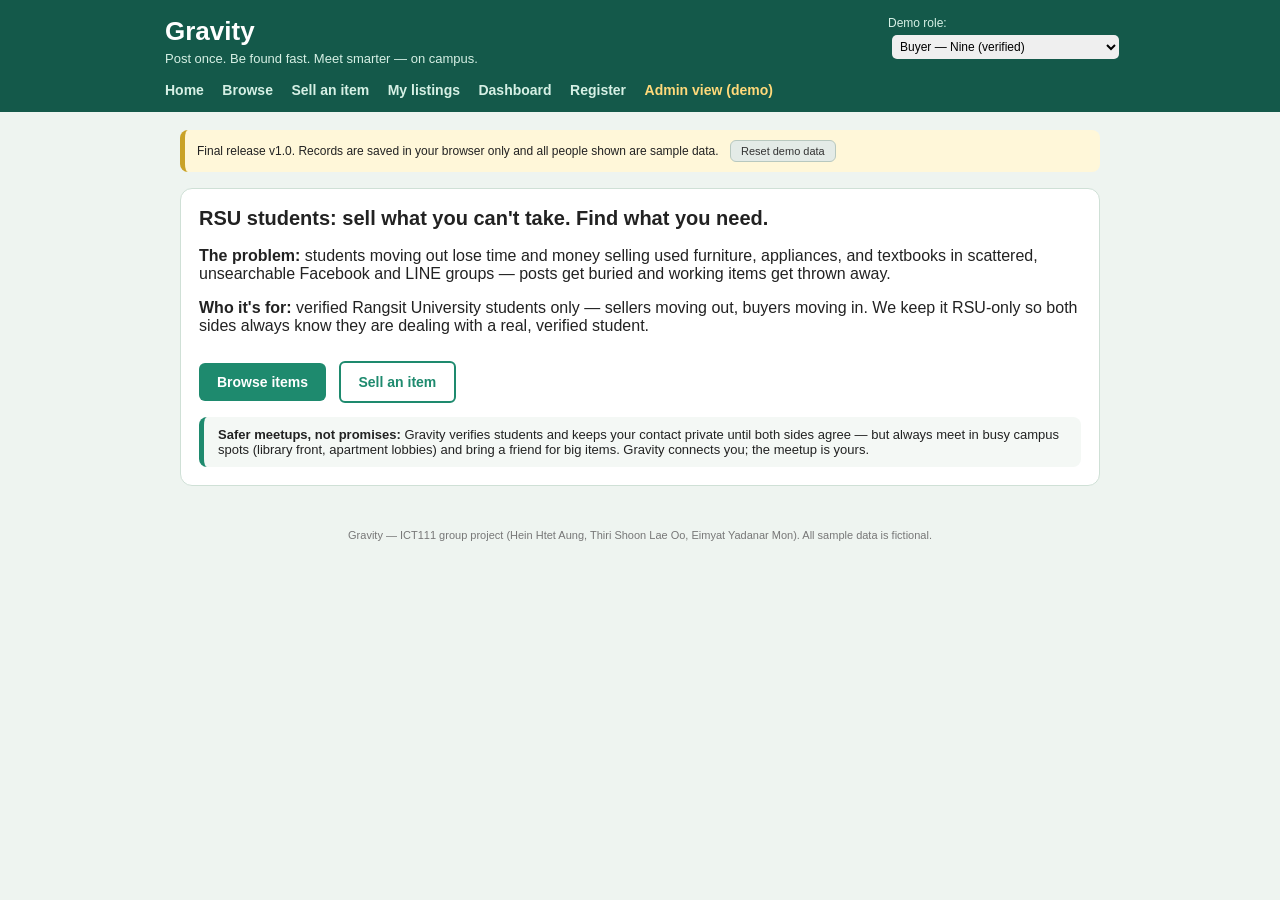
==== commit d462791d: "Update index.html" ====
--- a/prototype/index.html
+++ b/prototype/index.html
@@ -49,7 +49,7 @@
     <button class="mainbtn" onclick="showScreen('browse')">Browse items</button>
     <button class="mainbtn light" onclick="showScreen('sell')">Sell an item</button>
     <div class="safety">
-      <b>Safer meetups, not promises:</b> Gravity verifies students and keeps your contact private until both sides agree — but always meet in busy campus spots (library front, dorm lobbies) and bring a friend for big items. Gravity connects you; the meetup is yours.
+      <b>Safer meetups, not promises:</b> Gravity verifies students and keeps your contact private until both sides agree — but always meet in busy campus spots (library front, apartment lobbies) and bring a friend for big items. Gravity connects you; the meetup is yours.
     </div>
   </div>
 </div>
--- a/prototype/style.css
+++ b/prototype/style.css
@@ -1,5 +1,7 @@
-/* Gravity Final v1.0 — continues the Lab 05 wireframe visual language (Lab 13 polish IMP-08) */
-* { box-sizing: border-box; }
+* {
+  box-sizing: border-box;
+}
+
 body {
   font-family: Verdana, Arial, sans-serif;
   margin: 0;
@@ -7,119 +9,495 @@
   color: #222;
 }
 
-/* Top bar */
-.topbar { background: #14594a; color: white; padding: 16px 20px 10px; }
-.topbar-inner { display: flex; justify-content: space-between; align-items: flex-start; flex-wrap: wrap; gap: 10px; max-width: 950px; margin: 0 auto; }
-.topbar h1 { margin: 0; font-size: 26px; }
-.topbar p { margin: 4px 0 8px; font-size: 13px; color: #d6f0e5; }
-.rolebox { font-size: 12px; color: #d6f0e5; }
-.rolebox select { font-size: 12px; padding: 4px; border-radius: 5px; border: none; margin-left: 4px; }
-.menu { max-width: 950px; margin: 4px auto 0; }
-.menu a { color: #d6f0e5; margin-right: 14px; text-decoration: none; font-weight: bold; font-size: 14px; display: inline-block; padding: 4px 0; }
-.menu a:hover { color: white; text-decoration: underline; }
-.menu a.active { color: white; border-bottom: 3px solid #7fd6b8; }
-.menu a.admin-link { color: #ffd97a; }
-
-/* Layout */
-.page { max-width: 950px; margin: 18px auto; padding: 0 15px; }
-.screen.hidden, .hidden { display: none; }
-.box { background: white; border: 1px solid #cfe0d6; border-radius: 10px; padding: 18px; margin-bottom: 18px; }
-.admin-box { border: 2px dashed #c9a227; background: #fffdf4; }
-.note { background: #fff7d9; border-left: 5px solid #c9a227; padding: 10px 12px; border-radius: 8px; font-size: 12px; margin-bottom: 16px; }
-.footer { text-align: center; font-size: 11px; color: #777; padding: 14px; }
-
-/* Text */
-h2 { margin-top: 0; font-size: 20px; }
-h3 { font-size: 15px; margin: 18px 0 8px; }
-.small { font-size: 12px; color: #666; }
-.check { color: #1a7a4e; font-weight: bold; font-size: 12px; }
-.price { font-size: 20px; font-weight: bold; color: #14594a; margin: 4px 0; }
-.backlink { font-size: 13px; color: #14594a; text-decoration: none; font-weight: bold; }
-
-/* Buttons */
-button { font-family: inherit; cursor: pointer; }
-.mainbtn { background: #1e8a6e; color: white; border: none; padding: 11px 18px; border-radius: 6px; font-weight: bold; font-size: 14px; margin: 10px 8px 0 0; }
-.mainbtn:hover { background: #14594a; }
-.mainbtn:disabled { background: #9db8ab; cursor: default; }
-.mainbtn.light { background: white; color: #1e8a6e; border: 2px solid #1e8a6e; }
-.gray, .small-btn { background: #e4ebe7; color: #333; border: 1px solid #b8c8bf; border-radius: 6px; }
-.small-btn { padding: 4px 10px; font-size: 11px; margin-left: 8px; }
-.row-btn { font-size: 11px; padding: 4px 8px; border-radius: 5px; border: 1px solid #b8c8bf; background: #f4f8f5; margin: 2px 3px 2px 0; }
-.row-btn.danger { border-color: #c0392b; color: #c0392b; }
-
-/* Forms */
-label { display: block; font-weight: bold; font-size: 13px; margin-top: 12px; }
-input, select, textarea { width: 100%; padding: 9px; margin-top: 5px; border: 1px solid #9db8ab; border-radius: 6px; font-family: inherit; font-size: 14px; }
-.price-input { width: 90px; display: inline-block; margin: 0 4px; }
-.chk { font-size: 12px; font-weight: normal; margin-left: 14px; display: inline; }
-.chk input { width: auto; }
-
-/* Filters */
-.filter-row { margin: 10px 0; font-size: 13px; display: flex; align-items: center; flex-wrap: wrap; gap: 4px; }
-.filter-label { font-weight: bold; margin-right: 6px; }
-.cat { display: inline-block; border: 1px solid #9db8ab; border-radius: 20px; padding: 4px 12px; font-size: 12px; margin: 2px 4px 2px 0; cursor: pointer; background: white; }
-.cat.selected { background: #1e8a6e; color: white; border-color: #1e8a6e; }
-
-/* Cards */
-#cards { display: grid; grid-template-columns: repeat(auto-fill, minmax(260px, 1fr)); gap: 12px; margin-top: 12px; }
-.card { border: 1px solid #cfe0d6; border-radius: 10px; padding: 12px; cursor: pointer; background: #fbfdfc; display: flex; gap: 10px; }
-.card:hover { border-color: #1e8a6e; background: #f2faf6; }
-.card.dim { opacity: 0.6; }
-.card-photo { font-size: 30px; width: 48px; height: 48px; display: flex; align-items: center; justify-content: center; background: #eef4f0; border-radius: 8px; flex-shrink: 0; }
-.card h4 { margin: 0 0 4px; font-size: 14px; }
-.card p { margin: 2px 0; font-size: 12px; color: #555; }
-
-/* Status pills */
-.status { font-size: 11px; font-weight: bold; padding: 3px 10px; border-radius: 20px; white-space: nowrap; }
-.st-available { background: #d9f2e4; color: #1a7a4e; }
-.st-reserved { background: #ffe9c7; color: #a8690a; }
-.st-sold { background: #e4e4e4; color: #666; }
-.st-removed { background: #fbdcd7; color: #a03024; }
-
-/* Messages */
-.msg { padding: 10px; border-radius: 6px; font-size: 13px; margin-top: 12px; }
-.msg.ok { background: #d9f2e4; color: #14594a; }
-.msg.err { background: #fbdcd7; color: #a03024; }
-.explainer { background: #e8f2fb; border-left: 5px solid #3a7ca5; border-radius: 8px; padding: 10px 14px; font-size: 13px; margin-top: 12px; }
-.explainer ol { margin: 6px 0 2px; padding-left: 20px; }
-.safety { background: #f4f8f5; border-left: 5px solid #1e8a6e; border-radius: 8px; padding: 10px 14px; font-size: 13px; margin-top: 14px; }
-
-/* Detail */
-.detail-head { display: flex; gap: 16px; align-items: flex-start; margin-bottom: 10px; }
-.photo-box { font-size: 54px; width: 110px; height: 110px; display: flex; align-items: center; justify-content: center; background: #eef4f0; border-radius: 12px; flex-shrink: 0; }
-.detail-table { width: 100%; border-collapse: collapse; font-size: 13px; }
-.detail-table th, .detail-table td { border-bottom: 1px solid #e0e8e3; padding: 8px 6px; text-align: left; vertical-align: top; }
-.detail-table th { color: #14594a; width: 130px; }
-
-/* Sort */
-.sort-select { width: auto; display: inline-block; padding: 6px 9px; font-size: 13px; }
-
-/* Bar charts (Sprint 2, FR-12) */
-.chart { margin: 8px 0 4px; }
-.chart-row { display: flex; align-items: center; gap: 8px; margin: 5px 0; font-size: 12px; }
-.chart-label { width: 90px; flex-shrink: 0; text-align: right; color: #444; }
-.chart-track { flex: 1; background: #eef4f0; border-radius: 5px; height: 18px; overflow: hidden; }
-.chart-bar { background: #1e8a6e; height: 100%; border-radius: 5px; min-width: 2px; transition: width 0.3s; }
-.chart-value { width: 24px; font-weight: bold; color: #14594a; }
-
-/* Dashboard */
-.stat-row { display: grid; grid-template-columns: repeat(auto-fit, minmax(130px, 1fr)); gap: 10px; }
-.stat { background: #f4f8f5; border: 1px solid #cfe0d6; border-radius: 10px; padding: 12px; text-align: center; }
-.stat b { display: block; font-size: 24px; color: #14594a; }
-.stat span { font-size: 11px; color: #666; }
-
-/* Mobile (FR-14 / NFR-01) */
+.hidden {
+  display: none;
+}
+
+.topbar {
+  background: #14594a;
+  color: white;
+  padding: 16px 20px 10px;
+}
+
+.topbar-inner {
+  max-width: 950px;
+  margin: 0 auto;
+  display: flex;
+  justify-content: space-between;
+  flex-wrap: wrap;
+  gap: 10px;
+}
+
+.topbar h1 {
+  margin: 0;
+  font-size: 26px;
+}
+
+.topbar p {
+  margin: 4px 0 8px 0;
+  font-size: 13px;
+  color: #d6f0e5;
+}
+
+.rolebox {
+  font-size: 12px;
+  color: #d6f0e5;
+}
+
+.rolebox select {
+  font-size: 12px;
+  padding: 4px;
+  border-radius: 5px;
+  border: none;
+  margin-left: 4px;
+}
+
+.menu {
+  max-width: 950px;
+  margin: 4px auto 0 auto;
+}
+
+.menu a {
+  color: #d6f0e5;
+  margin-right: 14px;
+  text-decoration: none;
+  font-weight: bold;
+  font-size: 14px;
+  display: inline-block;
+  padding: 4px 0;
+}
+
+.menu a:hover {
+  color: white;
+  text-decoration: underline;
+}
+
+.menu a.active {
+  color: white;
+  border-bottom: 3px solid #7fd6b8;
+}
+
+.menu a.admin-link {
+  color: #ffd97a;
+}
+
+.page {
+  max-width: 950px;
+  margin: 18px auto;
+  padding: 0 15px;
+}
+
+.box {
+  background: white;
+  border: 1px solid #cfe0d6;
+  border-radius: 12px;
+  padding: 18px;
+  margin-bottom: 18px;
+}
+
+.admin-box {
+  border: 2px dashed #c9a227;
+  background: #fffdf4;
+}
+
+.note {
+  background: #fff7d9;
+  border-left: 5px solid #c9a227;
+  padding: 10px 12px;
+  border-radius: 8px;
+  font-size: 12px;
+  margin-bottom: 16px;
+}
+
+.footer {
+  text-align: center;
+  font-size: 11px;
+  color: #777;
+  padding: 14px;
+}
+
+h2 {
+  margin-top: 0;
+  font-size: 20px;
+}
+
+h3 {
+  font-size: 15px;
+  margin: 18px 0 8px 0;
+}
+
+.small {
+  font-size: 12px;
+  color: #666;
+}
+
+.check {
+  color: #1a7a4e;
+  font-weight: bold;
+  font-size: 12px;
+}
+
+.price {
+  font-size: 20px;
+  font-weight: bold;
+  color: #14594a;
+  margin: 4px 0;
+}
+
+button {
+  font-family: inherit;
+  cursor: pointer;
+}
+
+.mainbtn {
+  background: #1e8a6e;
+  color: white;
+  border: none;
+  padding: 11px 18px;
+  border-radius: 6px;
+  font-weight: bold;
+  font-size: 14px;
+  margin: 10px 8px 0 0;
+}
+
+.mainbtn:hover {
+  background: #14594a;
+}
+
+.mainbtn:disabled {
+  background: #9db8ab;
+  cursor: default;
+}
+
+.mainbtn.light {
+  background: white;
+  color: #1e8a6e;
+  border: 2px solid #1e8a6e;
+}
+
+.small-btn {
+  background: #e4ebe7;
+  color: #333;
+  border: 1px solid #b8c8bf;
+  border-radius: 6px;
+  padding: 4px 10px;
+  font-size: 11px;
+  margin-left: 8px;
+}
+
+.row-btn {
+  font-size: 11px;
+  padding: 4px 8px;
+  border-radius: 5px;
+  border: 1px solid #b8c8bf;
+  background: #f4f8f5;
+  margin: 2px 3px 2px 0;
+}
+
+.row-btn.danger {
+  border-color: #c0392b;
+  color: #c0392b;
+}
+
+label {
+  display: block;
+  font-weight: bold;
+  font-size: 13px;
+  margin-top: 12px;
+}
+
+input, select, textarea {
+  width: 100%;
+  padding: 9px;
+  margin-top: 5px;
+  border: 1px solid #9db8ab;
+  border-radius: 6px;
+  font-family: inherit;
+  font-size: 14px;
+}
+
+.price-input {
+  width: 90px;
+  display: inline-block;
+  margin: 0 4px;
+}
+
+.sort-select {
+  width: auto;
+  display: inline-block;
+  padding: 6px 9px;
+  font-size: 13px;
+}
+
+.chk {
+  font-size: 12px;
+  font-weight: normal;
+  margin-left: 14px;
+  display: inline;
+}
+
+.chk input {
+  width: auto;
+}
+
+.filter-row {
+  margin: 10px 0;
+  font-size: 13px;
+  display: flex;
+  align-items: center;
+  flex-wrap: wrap;
+  gap: 6px;
+}
+
+.cat {
+  display: inline-block;
+  border: 1px solid #9db8ab;
+  border-radius: 20px;
+  padding: 4px 12px;
+  font-size: 12px;
+  margin: 2px 4px 2px 0;
+  cursor: pointer;
+  background: white;
+}
+
+.cat.selected {
+  background: #1e8a6e;
+  color: white;
+  border-color: #1e8a6e;
+}
+
+#cards {
+  display: grid;
+  grid-template-columns: repeat(auto-fill, minmax(260px, 1fr));
+  gap: 12px;
+  margin-top: 12px;
+}
+
+.card {
+  border: 1px solid #cfe0d6;
+  border-radius: 12px;
+  padding: 12px;
+  cursor: pointer;
+  background: #fbfdfc;
+  display: flex;
+  gap: 10px;
+}
+
+.card:hover {
+  border-color: #1e8a6e;
+  background: #f2faf6;
+  box-shadow: 0 2px 8px rgba(20, 89, 74, 0.12);
+}
+
+.card.dim {
+  opacity: 0.6;
+}
+
+.card-photo {
+  font-size: 30px;
+  width: 48px;
+  height: 48px;
+  display: flex;
+  align-items: center;
+  justify-content: center;
+  background: #eef4f0;
+  border-radius: 8px;
+}
+
+.card h4 {
+  margin: 0 0 4px 0;
+  font-size: 14px;
+}
+
+.card p {
+  margin: 2px 0;
+  font-size: 12px;
+  color: #555;
+}
+
+.status {
+  font-size: 11px;
+  font-weight: bold;
+  padding: 3px 10px;
+  border-radius: 20px;
+}
+
+.st-available {
+  background: #d9f2e4;
+  color: #1a7a4e;
+}
+
+.st-reserved {
+  background: #ffe9c7;
+  color: #a8690a;
+}
+
+.st-sold {
+  background: #e4e4e4;
+  color: #666;
+}
+
+.st-removed {
+  background: #fbdcd7;
+  color: #a03024;
+}
+
+.msg {
+  padding: 10px;
+  border-radius: 6px;
+  font-size: 13px;
+  margin-top: 12px;
+}
+
+.msg.ok {
+  background: #d9f2e4;
+  color: #14594a;
+}
+
+.msg.err {
+  background: #fbdcd7;
+  color: #a03024;
+}
+
+.explainer {
+  background: #e8f2fb;
+  border-left: 5px solid #3a7ca5;
+  border-radius: 8px;
+  padding: 10px 14px;
+  font-size: 13px;
+  margin-top: 12px;
+}
+
+.safety {
+  background: #f4f8f5;
+  border-left: 5px solid #1e8a6e;
+  border-radius: 8px;
+  padding: 10px 14px;
+  font-size: 13px;
+  margin-top: 14px;
+}
+
+.trust-line {
+  background: #d9f2e4;
+  color: #14594a;
+  border-radius: 8px;
+  padding: 9px 12px;
+  font-size: 13px;
+  font-weight: bold;
+}
+
+.detail-head {
+  display: flex;
+  gap: 16px;
+  margin-bottom: 10px;
+}
+
+.photo-box {
+  font-size: 54px;
+  width: 110px;
+  height: 110px;
+  display: flex;
+  align-items: center;
+  justify-content: center;
+  background: #eef4f0;
+  border-radius: 12px;
+}
+
+.detail-table {
+  width: 100%;
+  border-collapse: collapse;
+  font-size: 13px;
+}
+
+.detail-table th, .detail-table td {
+  border-bottom: 1px solid #e0e8e3;
+  padding: 8px 6px;
+  text-align: left;
+  vertical-align: top;
+}
+
+.detail-table th {
+  color: #14594a;
+  width: 130px;
+}
+
+.stat-row {
+  display: grid;
+  grid-template-columns: repeat(auto-fit, minmax(130px, 1fr));
+  gap: 10px;
+}
+
+.stat {
+  background: #f4f8f5;
+  border: 1px solid #cfe0d6;
+  border-radius: 10px;
+  padding: 12px;
+  text-align: center;
+}
+
+.stat b {
+  display: block;
+  font-size: 22px;
+  color: #14594a;
+}
+
+.stat span {
+  font-size: 11px;
+  color: #666;
+}
+
+.chart {
+  margin: 8px 0 4px 0;
+}
+
+.chart-row {
+  display: flex;
+  align-items: center;
+  gap: 8px;
+  margin: 5px 0;
+  font-size: 12px;
+}
+
+.chart-label {
+  width: 90px;
+  text-align: right;
+  color: #444;
+}
+
+.chart-track {
+  flex: 1;
+  background: #eef4f0;
+  border-radius: 5px;
+  height: 18px;
+}
+
+.chart-bar {
+  background: #1e8a6e;
+  height: 100%;
+  border-radius: 5px;
+}
+
+.chart-value {
+  width: 24px;
+  font-weight: bold;
+  color: #14594a;
+}
+
 @media (max-width: 600px) {
-  .topbar-inner { flex-direction: column; }
-  .menu a { margin-right: 10px; font-size: 13px; }
-  .detail-head { flex-direction: column; }
-  #cards { grid-template-columns: 1fr; }
-  .detail-table th { width: 100px; }
-}
-
-/* Final v1.0 polish (IMP-06/08) */
-.trust-line { background: #d9f2e4; color: #14594a; border-radius: 8px; padding: 9px 12px; font-size: 13px; font-weight: bold; }
-.card, .box { border-radius: 12px; }
-.mainbtn, .row-btn { transition: background 0.15s, transform 0.1s; }
-.mainbtn:hover { transform: translateY(-1px); }
-.card:hover { box-shadow: 0 2px 8px rgba(20,89,74,0.12); }
+  .topbar-inner {
+    display: block;
+  }
+  .menu a {
+    margin-right: 10px;
+    font-size: 13px;
+  }
+  .detail-head {
+    display: block;
+  }
+  #cards {
+    grid-template-columns: 1fr;
+  }
+  .detail-table th {
+    width: 100px;
+  }
+}
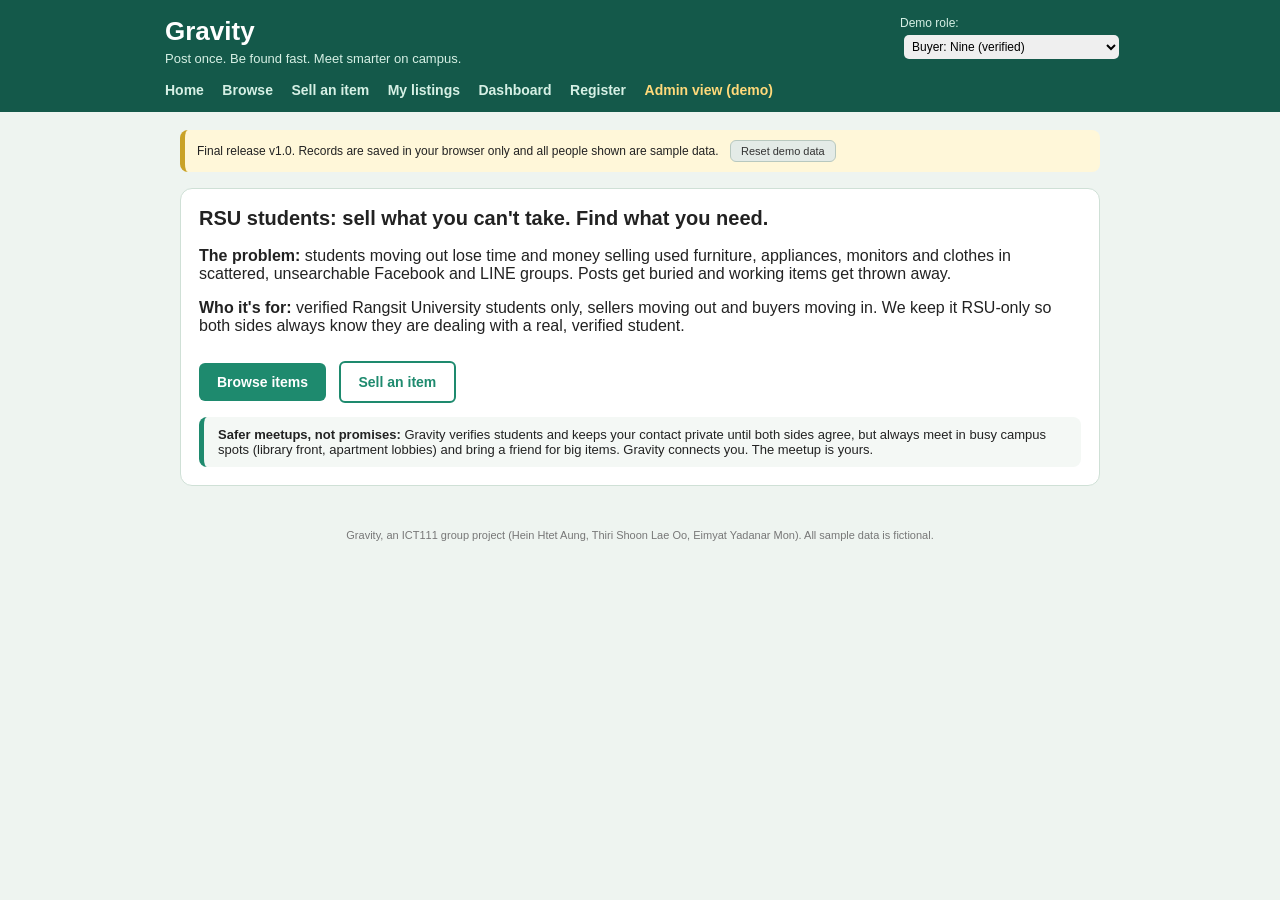
==== commit 437ec2f7: "Update index.html" ====
--- a/prototype/index.html
+++ b/prototype/index.html
@@ -3,7 +3,7 @@
 <head>
 <meta charset="UTF-8">
 <meta name="viewport" content="width=device-width, initial-scale=1.0">
-<title>Gravity — RSU Student Secondhand Marketplace</title>
+<title>Gravity: RSU Student Secondhand Marketplace</title>
 <link rel="stylesheet" href="style.css">
 </head>
 <body>
@@ -12,13 +12,13 @@
   <div class="topbar-inner">
     <div>
       <h1>Gravity</h1>
-      <p>Post once. Be found fast. Meet smarter — on campus.</p>
+      <p>Post once. Be found fast. Meet smarter on campus.</p>
     </div>
     <div class="rolebox">
       Demo role:
       <select id="role-select" onchange="changeRole()">
-        <option value="buyer">Buyer — Nine (verified)</option>
-        <option value="seller">Seller — Su Su (verified)</option>
+        <option value="buyer">Buyer: Nine (verified)</option>
+        <option value="seller">Seller: Su Su (verified)</option>
         <option value="admin">Admin (demo)</option>
       </select>
     </div>
@@ -44,12 +44,12 @@
 <div class="screen" id="screen-home">
   <div class="box">
     <h2>RSU students: sell what you can't take. Find what you need.</h2>
-    <p><b>The problem:</b> students moving out lose time and money selling used furniture, appliances, and textbooks in scattered, unsearchable Facebook and LINE groups — posts get buried and working items get thrown away.</p>
-    <p><b>Who it's for:</b> verified Rangsit University students only — sellers moving out, buyers moving in. We keep it RSU-only so both sides always know they are dealing with a real, verified student.</p>
+    <p><b>The problem:</b> students moving out lose time and money selling used furniture, appliances, monitors and clothes in scattered, unsearchable Facebook and LINE groups. Posts get buried and working items get thrown away.</p>
+    <p><b>Who it's for:</b> verified Rangsit University students only, sellers moving out and buyers moving in. We keep it RSU-only so both sides always know they are dealing with a real, verified student.</p>
     <button class="mainbtn" onclick="showScreen('browse')">Browse items</button>
     <button class="mainbtn light" onclick="showScreen('sell')">Sell an item</button>
     <div class="safety">
-      <b>Safer meetups, not promises:</b> Gravity verifies students and keeps your contact private until both sides agree — but always meet in busy campus spots (library front, apartment lobbies) and bring a friend for big items. Gravity connects you; the meetup is yours.
+      <b>Safer meetups, not promises:</b> Gravity verifies students and keeps your contact private until both sides agree, but always meet in busy campus spots (library front, apartment lobbies) and bring a friend for big items. Gravity connects you. The meetup is yours.
     </div>
   </div>
 </div>
@@ -65,7 +65,7 @@
     <div class="filter-row">
       <b>Price (THB):</b>
       <input type="number" id="price-min" class="price-input" placeholder="min" oninput="renderList()">
-      <span>–</span>
+      <span>to</span>
       <input type="number" id="price-max" class="price-input" placeholder="max" oninput="renderList()">
       <label class="chk"><input type="checkbox" id="show-sold" onchange="renderList()"> show Sold items</label>
     </div>
@@ -77,34 +77,34 @@
         <option value="high">Price: high to low</option>
       </select>
     </div>
-    <p class="small">Tip: <span class="status st-reserved">Reserved</span> means a buyer already agreed with the seller. It is not final — the item becomes <span class="status st-available">Available</span> again if the deal falls through.</p>
+    <p class="small">Tip: <span class="status st-reserved">Reserved</span> means a buyer already agreed with the seller. It is not final, because the item becomes <span class="status st-available">Available</span> again if the deal falls through.</p>
     <div id="cards"></div>
-    <p id="empty-msg" class="small hidden">No items match your search — try clearing the filters.</p>
+    <p id="empty-msg" class="small hidden">No items match your search. Try clearing the filters.</p>
   </div>
 </div>
 
 <div class="screen hidden" id="screen-sell">
   <div class="box">
     <h2>Create a listing</h2>
-    <p class="small">Fields with * are required. Please do not put phone numbers or social accounts in the text — buyers reach you through Gravity, and your RSU email is shared only after you both agree.</p>
+    <p class="small">Fields with * are required. Please do not put phone numbers or social accounts in the text, because buyers reach you through Gravity and your RSU email is shared only after you both agree.</p>
     <label>Item title *</label>
     <input type="text" id="f-title" maxlength="60" placeholder="e.g. Wooden study desk">
     <label>Category *</label>
-    <select id="f-cat"><option value="">— choose —</option></select>
+    <select id="f-cat"><option value="">choose one</option></select>
     <label>Price (THB) *</label>
     <input type="number" id="f-price" placeholder="e.g. 800">
     <label>Condition *</label>
     <select id="f-cond">
-      <option value="">— choose —</option>
+      <option value="">choose one</option>
       <option>Like new</option>
       <option>Good</option>
       <option>Fair</option>
     </select>
-    <label>Pickup area * <span class="small">(general campus zones only — never your room number)</span></label>
+    <label>Pickup area * <span class="small">(general campus zones only, never your room number)</span></label>
     <select id="f-area">
-      <option value="">— choose —</option>
-      <option>Dorm A lobby</option>
-      <option>Dorm B lobby</option>
+      <option value="">choose one</option>
+      <option>The Next 2 Apartment lobby</option>
+      <option>U Campus lobby</option>
       <option>Building 6</option>
       <option>ICT building</option>
       <option>Library meetup point</option>
@@ -116,9 +116,10 @@
       <option value="">no photo</option>
       <option value="&#128715;">furniture photo</option>
       <option value="&#129382;">appliance photo</option>
-      <option value="&#128218;">book photo</option>
+      <option value="&#128421;">monitor photo</option>
       <option value="&#128241;">electronics photo</option>
       <option value="&#128087;">clothing photo</option>
+      <option value="&#128095;">sneakers photo</option>
       <option value="&#128230;">other item photo</option>
     </select>
     <label>Description <span class="small">(optional, max 300 characters)</span></label>
@@ -133,7 +134,7 @@
     <h2>My listings</h2>
     <p class="small" id="mylistings-intro"></p>
     <h3>Contact requests for my items <span id="req-badge" class="status st-reserved hidden"></span></h3>
-    <p class="small">Accepting shares your RSU email with that buyer only — and shows you theirs. Nothing is shared on Decline.</p>
+    <p class="small">Accepting shares your RSU email with that buyer only, and shows you theirs. Nothing is shared on Decline.</p>
     <table class="detail-table" id="my-requests-table"></table>
     <h3>Items I am selling</h3>
     <table class="detail-table" id="my-listings-table"></table>
@@ -145,7 +146,7 @@
 
 <div class="screen hidden" id="screen-detail">
   <div class="box">
-    <a href="#" onclick="showScreen('browse'); return false;">&larr; Back to listings</a>
+    <a href="#" onclick="showScreen('browse'); return false;">Back to listings</a>
     <div class="detail-head">
       <div class="photo-box" id="d-photo"></div>
       <div>
@@ -155,7 +156,7 @@
         <p id="d-status-note" class="small"></p>
       </div>
     </div>
-    <p class="trust-line">&#10003; This seller was verified in person by the Gravity team — RSU email checked, student ID seen once, never stored.</p>
+    <p class="trust-line">&#10003; This seller was verified in person by the Gravity team. RSU email checked, student ID seen once, never stored.</p>
     <table class="detail-table">
       <tr><th>Category</th><td id="d-cat"></td></tr>
       <tr><th>Condition</th><td id="d-cond"></td></tr>
@@ -164,13 +165,13 @@
       <tr><th>Seller</th><td><span id="d-seller"></span> <span class="check" id="d-verified"></span></td></tr>
       <tr><th>Description</th><td id="d-desc"></td></tr>
     </table>
-    <p class="small">Verification is simulated in this demo. No personal contact details are shown on this page — that is by design.</p>
+    <p class="small">Verification is simulated in this demo. No personal contact details are shown on this page, and that is by design.</p>
     <button class="mainbtn" id="contact-btn" onclick="requestContact()">Request contact</button>
     <div id="contact-explainer" class="explainer hidden">
       <b>What happens next?</b>
       <ol>
         <li>The seller sees your request in their Gravity account.</li>
-        <li>If they accept, both of you see each other's RSU email — nothing else, and nobody else sees it.</li>
+        <li>If they accept, both of you see each other's RSU email. Nothing else, and nobody else sees it.</li>
         <li>You email each other to agree a time at the pickup area. Meet in busy campus spots.</li>
       </ol>
     </div>
@@ -188,7 +189,7 @@
     <div id="status-chart" class="chart"></div>
   </div>
   <div class="box">
-    <h2>Startup / product metrics</h2>
+    <h2>Startup and product metrics</h2>
     <div class="stat-row" id="metric-cards"></div>
     <h3>Validation metrics (user testing)</h3>
     <div class="stat-row" id="validation-cards"></div>
@@ -198,13 +199,13 @@
 
 <div class="screen hidden" id="screen-register">
   <div class="box">
-    <h2>Register — RSU students only</h2>
-    <p class="small">Every account is a real Rangsit University student, verified by RSU email plus a one-time in-person student ID check. We look at your ID once — we never store ID photos or numbers.</p>
+    <h2>Register: RSU students only</h2>
+    <p class="small">Every account is a real Rangsit University student, verified by RSU email plus a one-time in-person student ID check. We look at your ID once and we never store ID photos or numbers.</p>
     <label>Display name * <span class="small">(nickname is fine)</span></label>
     <input type="text" id="r-name" maxlength="40" placeholder="e.g. Su Su">
     <label>RSU email *</label>
     <input type="text" id="r-email" placeholder="your.name@rsu.ac.th">
-    <p class="small">We collect only your display name and RSU email. Your email is shown to exactly one person — a buyer or seller you both agreed to connect with — and never appears on public pages.</p>
+    <p class="small">We collect only your display name and RSU email. Your email is shown to exactly one person, a buyer or seller you both agreed to connect with, and never appears on public pages.</p>
     <button class="mainbtn" onclick="register()">Register</button>
     <p id="register-msg" class="msg hidden"></p>
   </div>
@@ -227,7 +228,7 @@
 </div>
 
 <div class="footer">
-  <p>Gravity — ICT111 group project (Hein Htet Aung, Thiri Shoon Lae Oo, Eimyat Yadanar Mon). All sample data is fictional.</p>
+  <p>Gravity, an ICT111 group project (Hein Htet Aung, Thiri Shoon Lae Oo, Eimyat Yadanar Mon). All sample data is fictional.</p>
 </div>
 
 <script src="script.js"></script>
